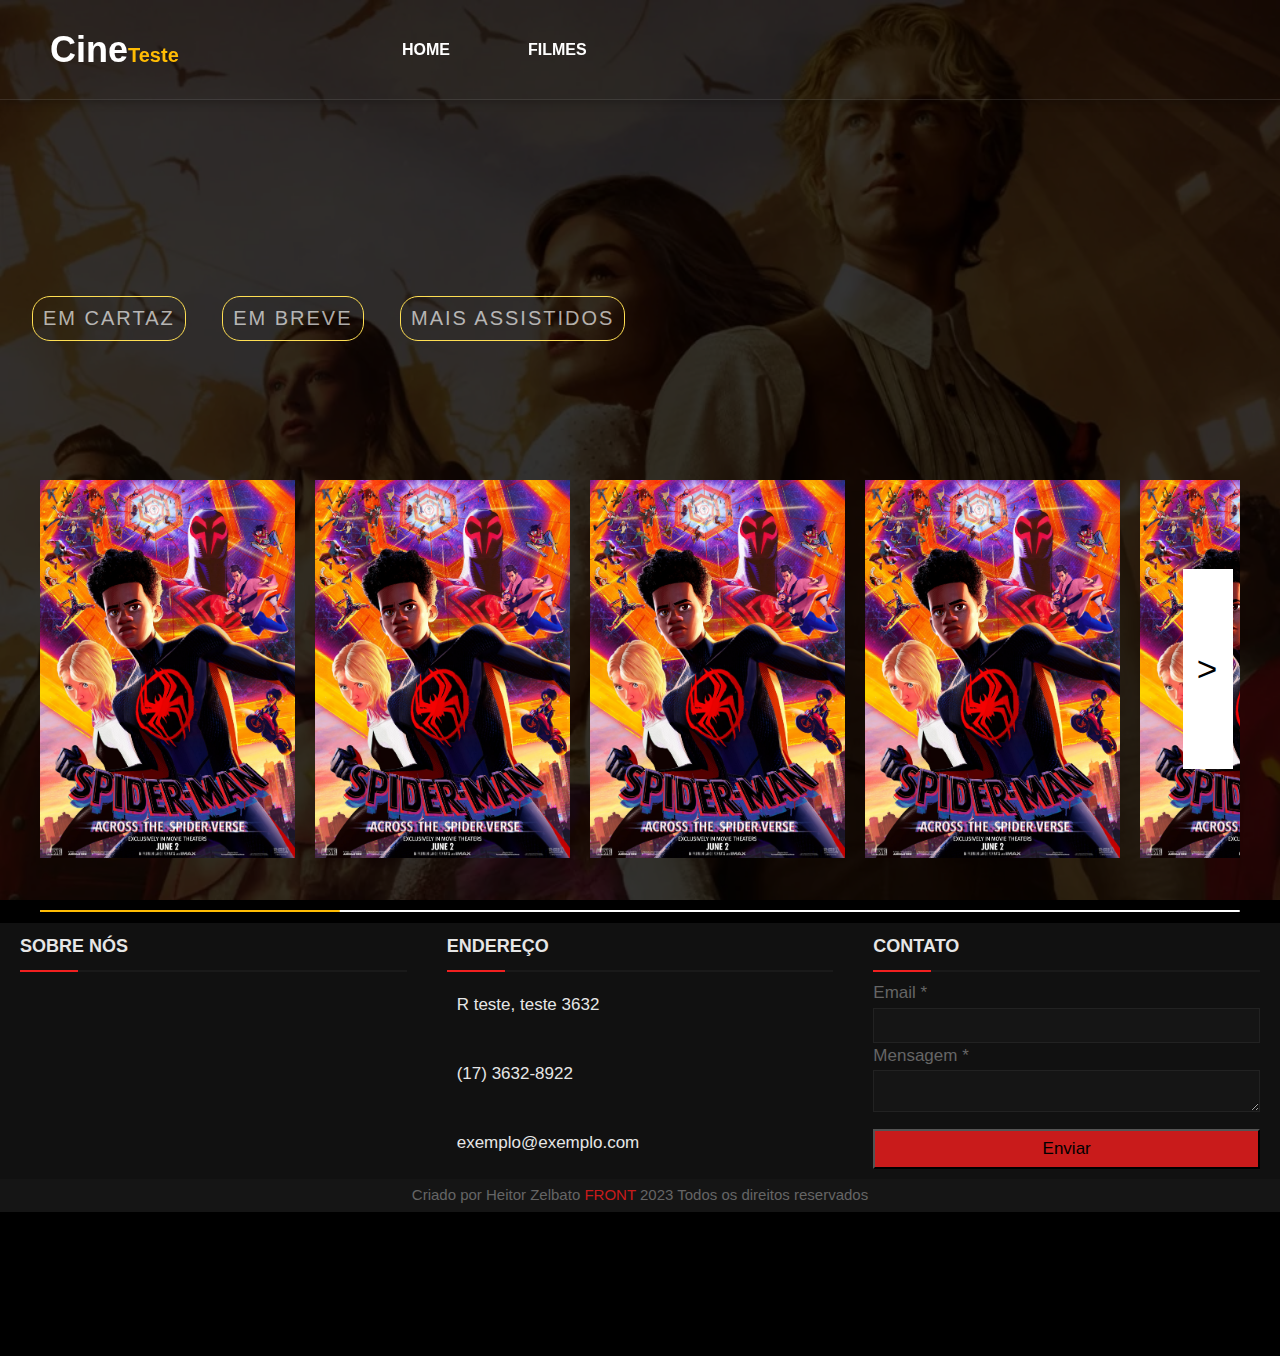
==== index.html @ 54a7b2f5 "Adicionei o rodapé da pagina" ====
<!DOCTYPE html>
<html lang="pt-br">

<head>

    <meta charset="UTF-8">
    <meta http-equiv="X-UA-Compatible" content="IE=edge">
    <meta name="viewport" content="width=device-width, initial-scale=1.0">
    <title>Cine Teste - Fã de Filmes </title>
    <link rel="stylesheet" href="style.css">
    <link rel="preconnect" href="https://fonts.googleapis.com">
    <link rel="preconnect" href="https://fonts.gstatic.com" crossorigin>
    <link href="https://fonts.googleapis.com/css2?family=Fira+Code:wght@500&display=swap" rel="stylesheet">
    <link rel="stylesheet" href="https://cdnjs.cloudflare.com/ajax/libs/font-awesome/6.3.0/css/all.min.css"
        integrity="sha512-SzlrxWUlpfuzQ+pcUCosxcglQRNAq/DZjVsC0lE40xsADsfeQoEypE+enwcOiGjk/bSuGGKHEyjSoQ1zVisanQ=="
        crossorigin="anonymous" referrerpolicy="no-referrer" />

</head>

<body>

    <div class="fundo">
        <div class="overlay"></div>


        <!--Inicio do Menu-->
        <header>
            <input type="checkbox" name="" id="chk1">
            <div class="logo">
                <h1><a href="#">Cine<span>Teste</span></a></h1>
            </div>

            <ul id="first-part">
                <li><a href="#">Home</a></li>
                <li><a href="#">Filmes</a></li>
            </ul>

            <ul id="second-part">
                <li>
                    <div class="search-box">
                        <form action="#">
                            <button type="submit"><i class="fa fa-search"></i></button>
                        </form>
                    </div>
                </li>
            </ul>
            <ul id="third-part">
                <li><!--Icones de Redes Sociais-->

                    <a href="#"><i
                            class="fab fa-facebook"></i></a>
                    <a href="#"><i class="fab fa-instagram"></i></a>
                    <a href="#"><i class="far fa-user"></i></a>
                </li>
            </ul>
            <div class="menu">
                <label for="chk1">
                    <i class="fa fa-bars"></i>
                </label>
            </div>
        </header>

        <br><br><br><br><br><br><br>
        <!--Fim do Menu-->


        <!--=============FILMES=============-->
        <main>
        <section class="categoria-films">

            <ul class="list-films">
                <li>
                    <button>
                        <a href="#">Em Cartaz</a>
                    </button>
                    <button>
                        <a href="#">Em Breve</a>
                    </button>
                    <button>
                        <a href="#">Mais Assistidos</a>
                    </button>
                </li>
            </ul>
        </section>

    

        <section class="container">
            <article class="slider-wrapper">
              <button id="prev-slide" class="slide-button material-symbols-rounded">
                <
              </button>
              <ul class="image-list">
                <a href=""><img class="image-item" src="Imagens/capa Homem Aranha Atravez do Aranhavero.jpeg" alt="img-1" /></a>
                <a href=""><img class="image-item" src="Imagens/capa Homem Aranha Atravez do Aranhavero.jpeg" alt="img-2" /></a>
                <a href=""><img class="image-item" src="Imagens/capa Homem Aranha Atravez do Aranhavero.jpeg" alt="img-3" /></a>
                <a href=""><img class="image-item" src="Imagens/capa Homem Aranha Atravez do Aranhavero.jpeg" alt="img-4" /></a>
                <a href=""><img class="image-item" src="Imagens/capa Homem Aranha Atravez do Aranhavero.jpeg" alt="img-5" /></a>
                <a href=""><img class="image-item" src="Imagens/capa Homem Aranha Atravez do Aranhavero.jpeg" alt="img-6" /></a>
                <a href=""><img class="image-item" src="Imagens/capa Homem Aranha Atravez do Aranhavero.jpeg" alt="img-7" /></a>
                <a href=""><img class="image-item" src="Imagens/capa Homem Aranha Atravez do Aranhavero.jpeg" alt="img-8" /></a>
               
              </ul>
              <button id="next-slide" class="slide-button material-symbols-rounded">
               >
              </button>
            </article>
            <article class="slider-scrollbar">
              <div class="scrollbar-track">
                <div class="scrollbar-thumb"></div>
              </div>
            </article>
        </section>

            
        </section>

        <footer><!--Rodapé da Página-->

            <div class="main-content">
                <div class="left box">
                    <h2>Sobre nós</h2>
                    <div class="content">
                        <p></p>

                        <div class="social">
                            <a href="#"><span
                                    class="fab fa-facebook-f"></span></a>

                            <a href="#"><span
                                    class="fab fa-instagram"></span></a>
                        </div>
                    </div>
                </div><!--left box-->

                <br>

                <div class="center box">
                    <h2>Endereço</h2>
                    <div class="content">
                        <div class="place">
                            <span class="fas fa-map-marker"></span>
                            <span class="text">R teste, teste 3632</span>
                        </div>
                        <br>

                        <div class="phone">
                            <span class="fas fas fa-phone-alt"></span>
                            <span class="text">(17) 3632-8922</span>
                        </div>
                        <br>
                        <div class="email">
                            <span class="fas fa-envelope"></span>
                            <span class="text">exemplo@exemplo.com</span>
                        </div>
                    </div>
                </div>
                <br>
                <div class="right box">
                    <h2>Contato</h2>
                    <div class="content">
                        <form action="#">
                            <div class="email">
                                <div class="text">Email *</div>
                                <input type="email" required>
                            </div>

                            <div class="msg">
                                <div class="text">Mensagem *</div>
                                <textarea rows="2" cols="25" required></textarea>
                            </div>

                            <div class="btn">
                                <button type="submit">Enviar</button>
                            </div>

                        </form>
                    </div>
                </div>
            </div><!--main-content-->

            <div class="bottom">
                <div class="center">
                    <span class="credit">Criado por Heitor Zelbato <a
                            href="https://www.instagram.com/heitor__a.ndre/">FRONT</a></span>

                    <span class="far fa-copyright">2023 Todos os direitos reservados</span>
                </div>
            </div>

        </footer>
        </main>

        <br><br><br><br><br><br>

        <script src="filmes.js"></script>

        <div vw class="enabled">
            <div vw-access-button class="active"></div>
            <div vw-plugin-wrapper>
                <div class="vw-plugin-top-wrapper"></div>
            </div>
        </div>
        <script src="https://vlibras.gov.br/app/vlibras-plugin.js"></script>
        <script>
            new window.VLibras.Widget('https://vlibras.gov.br/app');
        </script>
    </div>

    <script src="script.js"></script>
---- style.css ----
/*Estrutura do Site*/
* {
    margin: 0;
    padding: 0;
    box-sizing: border-box;
    font-family: Arial, Helvetica, sans-serif;
}

body {

    background-size: cover;
    height: 100vh;
    background-color: black;
    background-position: center;
    color: rgb(230, 230, 230);
    line-height: 1.5;
}

h1 a {
    text-decoration: none;
    color: white;
}

/*Acessibilidade*/

#zoom-controls {
    margin-top: 2px;
}

.fundo {
    background-image: url(Imagens/The\ Hunger.webp);
    background-size: cover;
    background-repeat: no-repeat;
    width: 100%;
    height: 100vh;
    position: relative;
}

.overlay {
    position: absolute;
    top: 0;
    left: 0;
    background-color: black;
    opacity: 0.8;
    width: 100%;
    height: 100%;
}

header {
    width: 100%;
    height: 100px;
    display: flex;
    justify-content: space-evenly;
    align-items: center;
    position: fixed;
    z-index: 99;
    box-shadow: 0 0 10px #00000057;
    background: rgba(0, 0, 0, 0);
    border-bottom: 1px solid rgba(128, 128, 128, 0.233);
}

#chk1 {
    display: none;

}

i {
    color: white;
    cursor: pointer;
}

header .logo {
    flex: 1;
    color: #fff;
    margin-left: 50px;
    text-transform:capitalize;
    font-size: 18px;
}
header span {
    font-size: 20px;
    color: #ffbc04;
}

header .search-box {
    flex: 1;
    position: relative;
}

/*Formação do header*/
.search-box button {
    cursor: pointer;
    border: none;
    background-color: rgba(255, 0, 0, 0);
}

header #first-part {
    flex: 2.5;
    display: flex;
    justify-content: left;
}

header #second-part {
    flex: 0.2;
    display: flex;
    justify-content: left;
}

header #third-part {
    flex: 0.5;
    display: flex;
    justify-content: left;
    margin-left: 50px;
}

header #first-part li {
    list-style: none;
    margin-left: 4rem;
}



header ul li {
    list-style: none;
}

header ul li a {
    text-decoration: none;
    color: #fff;
    font-weight: 600;
    text-transform: uppercase;
    padding: 5px 7px;
}

header ul li a:hover {
    transition: all 0.3s ease-in-out;
}

header .menu {
    font-size: 2.5em;
    display: none;
}

@media(max-width:850px) {
    .search-box button {
        position: fixed;
    }

    header ul {
        position: fixed;
        top: 100px;
        right: -100%;
        background: rgba(0, 0, 0, 0.877);
        height: calc(100vh - 100px);
        width: 50%;
        flex-direction: column;
        align-items: center;
        transition: right 0.5s linear;
    }

    header .menu {
        display: flex;
        width: 100px;
        text-align: center;

    }

    #chk1:checked~ul {
        right: 0;
    }
}

@media(max-width:600px) {
    header .logo {
        font-size: 10px;
        margin-left: 8px;
    }

    header ul {
        width: 100%;
    }


}

/*****************FILMES***************/

section {
    padding: 0rem 0rem;
    color: white;
    max-height: 2000px;
    overflow: hidden;
    scrollbar-width: thin;
    margin-top: 10%;
}

section .list-films {
    list-style-type: none;
}

section button {
    outline: none;
    cursor: pointer;
    transition: all ease-in-out 0.5s;
    position: relative;
    z-index: 1;
    border: 1px solid rgb(255, 223, 83);
    padding: 10px;
    margin-left: 2rem;
    border-radius: 18px;
    text-transform: uppercase;
    letter-spacing: 2px;
    background-color: transparent;
}

section button:hover {
    transform: scale(1.03);
    background-color: transparent;
    border: 1px solid rgb(255, 216, 45);
}

section .list-films button li{
    text-align: center;
    line-height: 35px;
    font-weight: 100;
    font-family: Arial, Helvetica, sans-serif;
    letter-spacing: 2px;
}

section .list-films button a {
    text-decoration: none;
    font-size: 20px;
    color: #ffffffa9;
}

section .list-films li a:hover {
    color: #ffff;
}

@media only screen and (max-width: 1023px) {
    section .categoria-films{
        margin-top: 0%;
    }
    section .list-films button{
display: flex;
margin-bottom: 2rem;
    }


}

/*Slide de Filems*/

.container {
    max-width: 1200px;
    width: 100%;
    margin: 0 auto;
    margin-top: 10%;
  }
  .slider-wrapper {
    position: relative;
  }

  /*Botão LEFT e RIGHT*/
  .slider-wrapper .slide-button {
    position: absolute;
    top: 50%;
    outline: none;
    border: none;
    height: 200px;
    margin-right: 32px;
    width: 50px;
    z-index: 1;
    color: #000000;
    display: flex;
    cursor: pointer;
    font-size: 2.2rem;
    background: #ffffff;
    align-items: center;
    justify-content: center;
    border-radius: 0%;
    transform: translateY(-50%);
  }

  .slider-wrapper .slide-button#prev-slide {
    left: -25px;
    display: none;
  }
  .slider-wrapper .slide-button#next-slide {
    right: -25px;
  }
  .slider-wrapper .image-list {
    display: grid;
    grid-template-columns: repeat(10, 1fr);
    gap: 20px;
    font-size: 0;
    list-style: none;
    margin-bottom: 30px;
    overflow-x:auto;
    scrollbar-width: none;
  }
  .slider-wrapper .image-list::-webkit-scrollbar {
    display: none;
  }
  .slider-wrapper .image-list .image-item {
    width: 255px;
    height: 400px;
    object-fit:contain;
  }
  .container .slider-scrollbar {
    height: 24px;
    width: 100%;
    display: flex;
    align-items: center;
  }

  /*Parte branca do botao*/
  .slider-scrollbar .scrollbar-track {
    background: #ffffff;
    width: 100%;
    height: 2px;
    display: flex;
    align-items: center;
    border-radius: 4px;
    position: relative;
  }
  .slider-scrollbar:hover .scrollbar-track {
    height: 4px;
  }

  /*Botão rasteira amarelo*/
  .slider-scrollbar .scrollbar-thumb {
    position: absolute;
    background: #ffbc04;
    top: 0;
    bottom: 0;
    width: 25%;
    height: 100%;
    cursor: grab;
    border-radius: inherit;
  }
  .slider-scrollbar .scrollbar-thumb:active {
    cursor: grabbing;
    height: 8px;
    top: -2px;
  }
  .slider-scrollbar .scrollbar-thumb::after {
    content: "";
    position: relative;
    left: 0;
    right: 0;
    top: -10px;
    bottom: -10px;
  }
  /* Styles for mobile and tablets */
  @media only screen and (max-width: 1023px) {
    .container {
        width: 100%;
        margin-top: 3%;
    }
    .slider-wrapper .slide-button {
      display: none !important;
    }
    .slider-wrapper .image-list {
      gap: 10px;
      margin-bottom: 15px;
      scroll-snap-type: x mandatory;
    }
    .slider-wrapper .image-list .image-item {
      width: 280px;
      height: 380px;
    }
    .slider-scrollbar .scrollbar-thumb {
      width: 20%;
    }
  }

  
/*Começo do rodapé*/
footer {
    position: relative;
    bottom: 0px;
    width: 100%;
    background: #111;
}

.main-content {
    display: flex;
}

.main-content .box {
    flex-basis: 50%;
    padding: 10px 20px;

}

.box h2 {
    font-size: 18px;
    font-weight: 600;
    text-transform: uppercase;
}

.box .content {
    margin: 20px 0 0 0;
    position: relative;
}

.box .content::after {
    position: absolute;
    content: '';
    width: 15%;
    height: 2px;
    background: #f12020;
    top: -10px;
}

.box .content:before {
    position: absolute;
    content: '';
    height: 2px;
    width: 100%;
    background: #1a1a1a;
    top: -10px;
}

.left .content .social {
    margin: 20px 0 0 0;
}

.left .content .social a {
    padding: 0 2px;
}

.left .content .social a span {
    width: 40px;
    height: 40px;
    background: #1a1a1a;
    text-align: center;
    line-height: 40px;
    border-radius: 5px;
    font-size: 18px;
    transition: 0.3s;
}

.left .content .social a span:hover {
    background: #f12020;
}

.left .content p {
    text-align: justify;
}

.center .content .fas {
    font-size: 23px;
    background: #1a1a1a;
    width: 45px;
    height: 45px;
    line-height: 45px;
    text-align: center;
    border-radius: 50%;
    transition: 0.3s;
    cursor: pointer;
}

.center .content .fas:hover {
    background: #f12020;
}

.center .content .text {
    font-size: 17px;
    font-weight: 500;
    padding-left: 10px;
}

.center .content .phone {
    margin-top: 10px 0;
}

.center .content .msg {
    margin-top: 10px;
}

.right form input,
.right form textarea {
    width: 100%;
    font-size: 17px;
    background: #151515;
    padding-left: 10px;
    border: 1px solid #222222;

}

.right form input {
    height: 35px;
}

.right form input:focus,
.right form textarea:focus {
    outline-color: #3498db;
}

.right form .text {
    font-size: 17px;
    margin-bottom: 2px;
    color: #656565;
}

.right form .btn {
    margin-top: 10px;
}

.right form .btn button {
    width: 100%;
    height: 40px;
    background: #c91b1b;
    font-size: 17px;
    font-weight: 500;
    cursor: pointer;
    transition: .3s;
}

.right form .btm button:hover {
    background: #000;
}


.bottom .center {
    padding: 5px;
    font-size: 15px;
    background: #151515;
    text-align: center;
}

.bottom .center span {
    color: #656565;
}

.bottom .center a {
    color: #c91b1b;
    text-decoration: none;

}

.bottom .center a:hover {
    text-decoration: underline;
}

@media screen and (max-width:900px) {
    footer {

        position: relative;
        bottom: 0px;
    }

    .main-content {
        flex-wrap: wrap;
        flex-direction: column;
    }

    .main-content .box {
        margin: 5px 0;
    }
}
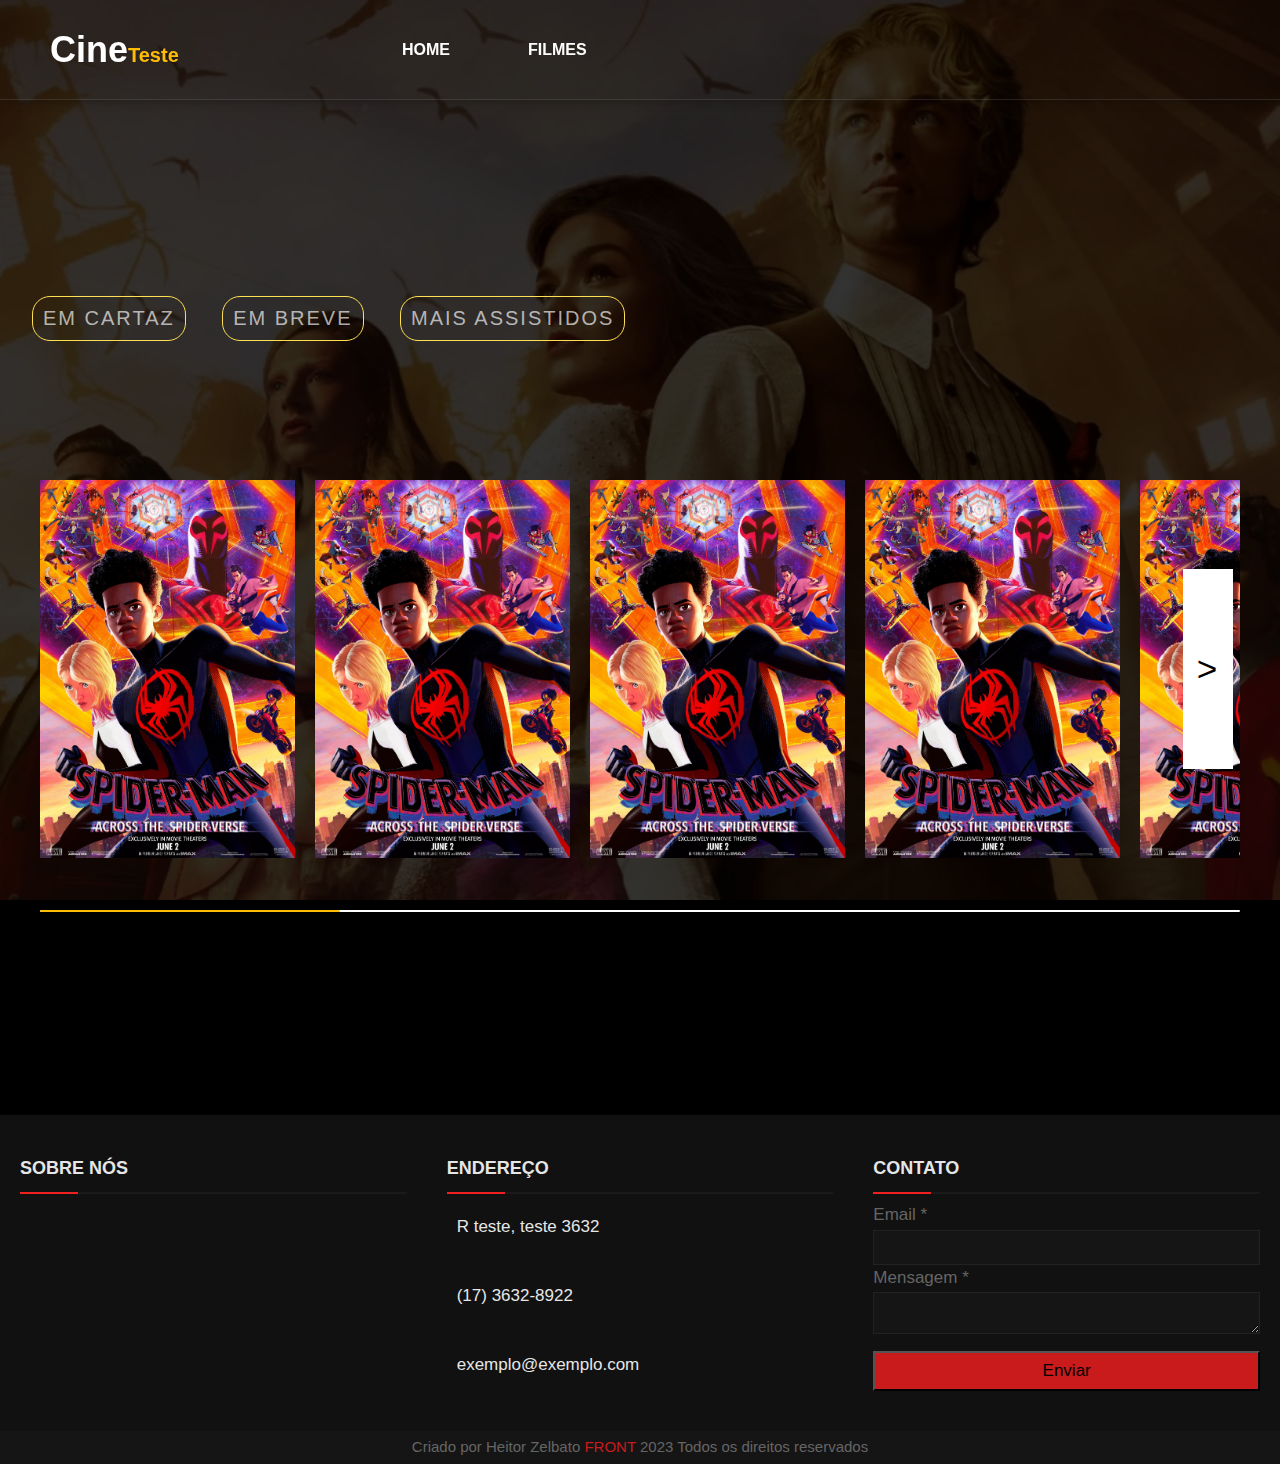
==== commit 6c8e0197: "Arrumei erros em geral" ====
--- a/index.html
+++ b/index.html
@@ -47,8 +47,7 @@
             <ul id="third-part">
                 <li><!--Icones de Redes Sociais-->
 
-                    <a href="#"><i
-                            class="fab fa-facebook"></i></a>
+                    <a href="#"><i class="fab fa-facebook"></i></a>
                     <a href="#"><i class="fab fa-instagram"></i></a>
                     <a href="#"><i class="far fa-user"></i></a>
                 </li>
@@ -66,54 +65,62 @@
 
         <!--=============FILMES=============-->
         <main>
-        <section class="categoria-films">
-
-            <ul class="list-films">
-                <li>
-                    <button>
-                        <a href="#">Em Cartaz</a>
-                    </button>
-                    <button>
-                        <a href="#">Em Breve</a>
-                    </button>
-                    <button>
-                        <a href="#">Mais Assistidos</a>
-                    </button>
-                </li>
-            </ul>
-        </section>
-
-    
-
-        <section class="container">
-            <article class="slider-wrapper">
-              <button id="prev-slide" class="slide-button material-symbols-rounded">
-                <
-              </button>
-              <ul class="image-list">
-                <a href=""><img class="image-item" src="Imagens/capa Homem Aranha Atravez do Aranhavero.jpeg" alt="img-1" /></a>
-                <a href=""><img class="image-item" src="Imagens/capa Homem Aranha Atravez do Aranhavero.jpeg" alt="img-2" /></a>
-                <a href=""><img class="image-item" src="Imagens/capa Homem Aranha Atravez do Aranhavero.jpeg" alt="img-3" /></a>
-                <a href=""><img class="image-item" src="Imagens/capa Homem Aranha Atravez do Aranhavero.jpeg" alt="img-4" /></a>
-                <a href=""><img class="image-item" src="Imagens/capa Homem Aranha Atravez do Aranhavero.jpeg" alt="img-5" /></a>
-                <a href=""><img class="image-item" src="Imagens/capa Homem Aranha Atravez do Aranhavero.jpeg" alt="img-6" /></a>
-                <a href=""><img class="image-item" src="Imagens/capa Homem Aranha Atravez do Aranhavero.jpeg" alt="img-7" /></a>
-                <a href=""><img class="image-item" src="Imagens/capa Homem Aranha Atravez do Aranhavero.jpeg" alt="img-8" /></a>
-               
-              </ul>
-              <button id="next-slide" class="slide-button material-symbols-rounded">
-               >
-              </button>
-            </article>
-            <article class="slider-scrollbar">
-              <div class="scrollbar-track">
-                <div class="scrollbar-thumb"></div>
-              </div>
-            </article>
-        </section>
-
-            
-        </section>
+            <section class="categoria-films">
+
+                <ul class="list-films">
+                    <li>
+                        <button>
+                            <a href="#">Em Cartaz</a>
+                        </button>
+                        <button>
+                            <a href="#">Em Breve</a>
+                        </button>
+                        <button>
+                            <a href="#">Mais Assistidos</a>
+                        </button>
+                    </li>
+                </ul>
+            </section>
+
+
+
+            <section class="container">
+                <article class="slider-wrapper">
+                    <button id="prev-slide" class="slide-button material-symbols-rounded">
+                        < </button>
+                            <ul class="image-list">
+                                <a href=""><img class="image-item"
+                                        src="Imagens/capa Homem Aranha Atravez do Aranhavero.jpeg" alt="img-1" /></a>
+                                <a href=""><img class="image-item"
+                                        src="Imagens/capa Homem Aranha Atravez do Aranhavero.jpeg" alt="img-2" /></a>
+                                <a href=""><img class="image-item"
+                                        src="Imagens/capa Homem Aranha Atravez do Aranhavero.jpeg" alt="img-3" /></a>
+                                <a href=""><img class="image-item"
+                                        src="Imagens/capa Homem Aranha Atravez do Aranhavero.jpeg" alt="img-4" /></a>
+                                <a href=""><img class="image-item"
+                                        src="Imagens/capa Homem Aranha Atravez do Aranhavero.jpeg" alt="img-5" /></a>
+                                <a href=""><img class="image-item"
+                                        src="Imagens/capa Homem Aranha Atravez do Aranhavero.jpeg" alt="img-6" /></a>
+                                <a href=""><img class="image-item"
+                                        src="Imagens/capa Homem Aranha Atravez do Aranhavero.jpeg" alt="img-7" /></a>
+                                <a href=""><img class="image-item"
+                                        src="Imagens/capa Homem Aranha Atravez do Aranhavero.jpeg" alt="img-8" /></a>
+
+                            </ul>
+                            <button id="next-slide" class="slide-button material-symbols-rounded">
+                                >
+                            </button>
+                </article>
+                <article class="slider-scrollbar">
+                    <div class="scrollbar-track">
+                        <div class="scrollbar-thumb"></div>
+                    </div>
+                </article>
+            </section>
+        </main>
+
+        <br><br><br><br><br>
+        <br><br><br>
 
         <footer><!--Rodapé da Página-->
 
@@ -124,11 +131,9 @@
                         <p></p>
 
                         <div class="social">
-                            <a href="#"><span
-                                    class="fab fa-facebook-f"></span></a>
-
-                            <a href="#"><span
-                                    class="fab fa-instagram"></span></a>
+                            <a href="#"><span class="fab fa-facebook-f"></span></a>
+
+                            <a href="#"><span class="fab fa-instagram"></span></a>
                         </div>
                     </div>
                 </div><!--left box-->
@@ -189,9 +194,8 @@
             </div>
 
         </footer>
-        </main>
-
-        <br><br><br><br><br><br>
+
+
 
         <script src="filmes.js"></script>
 
--- a/style.css
+++ b/style.css
@@ -374,7 +374,7 @@
     }
   }
 
-  
+
 /*Começo do rodapé*/
 footer {
     position: relative;
@@ -389,7 +389,7 @@
 
 .main-content .box {
     flex-basis: 50%;
-    padding: 10px 20px;
+    padding: 40px 20px;
 
 }
 
@@ -428,6 +428,7 @@
 
 .left .content .social a {
     padding: 0 2px;
+    text-decoration: none;
 }
 
 .left .content .social a span {
@@ -439,6 +440,7 @@
     border-radius: 5px;
     font-size: 18px;
     transition: 0.3s;
+    color: white;
 }
 
 .left .content .social a span:hover {
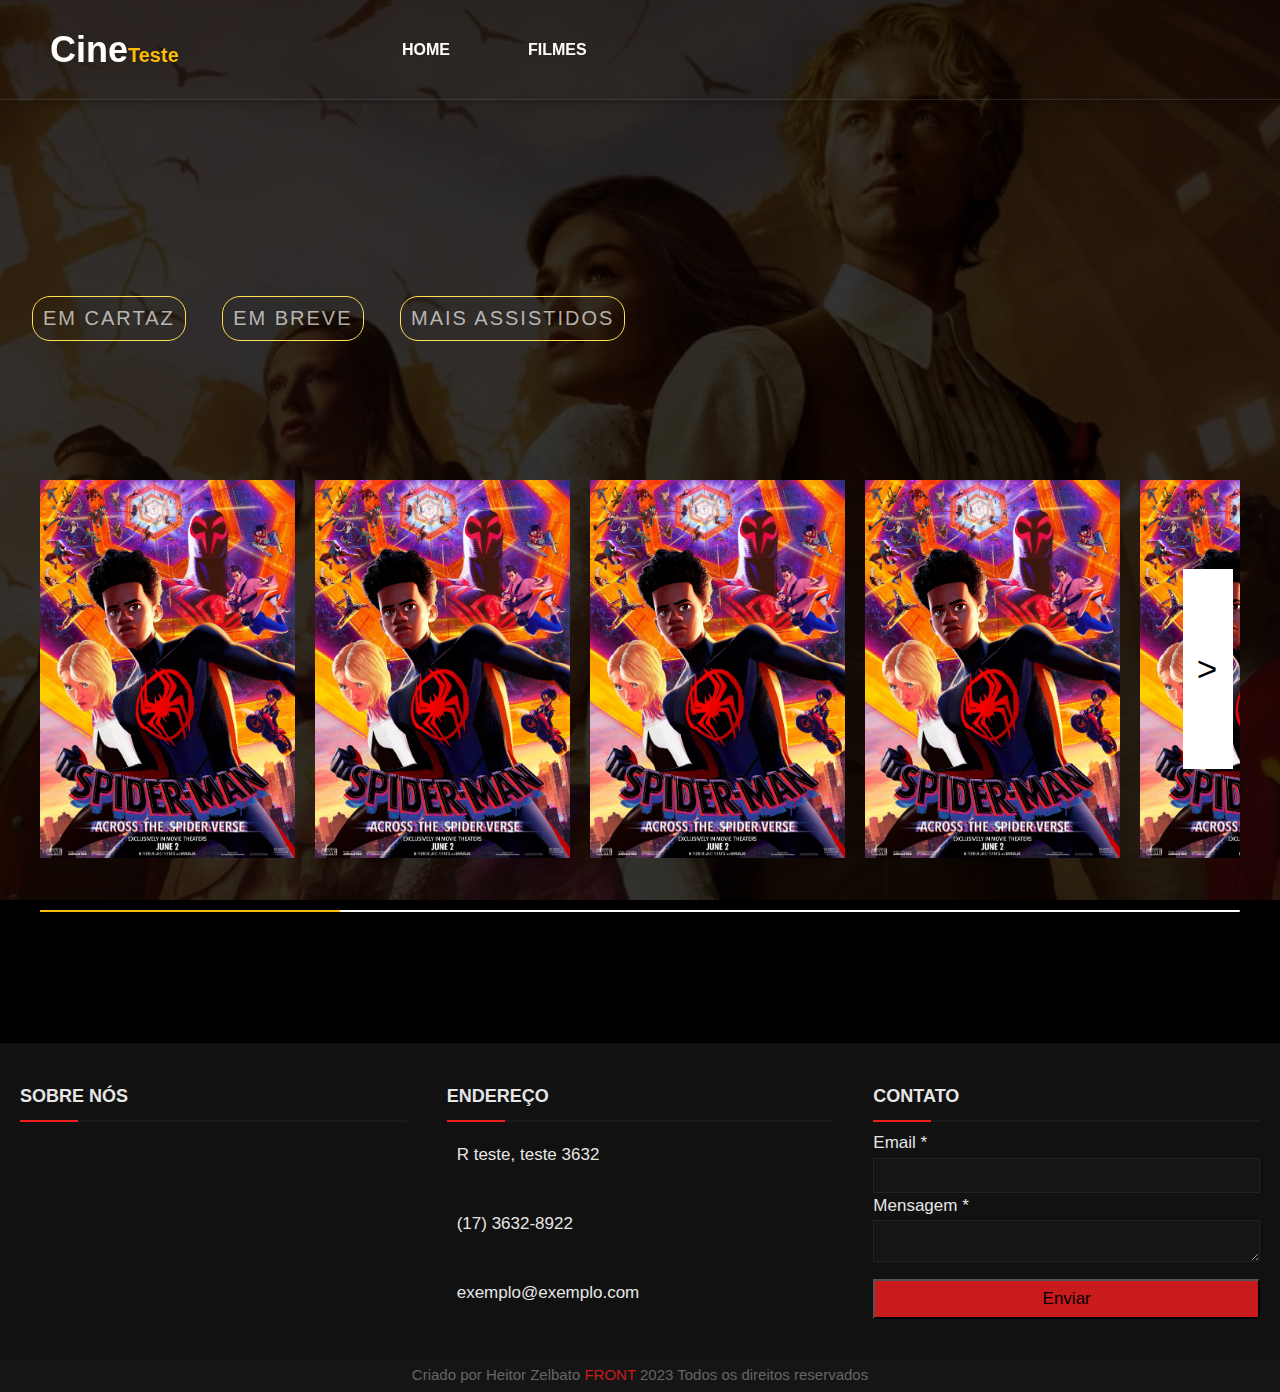
==== commit a1b39f35: "mudei o espaçamento" ====
--- a/index.html
+++ b/index.html
@@ -120,8 +120,6 @@
         </main>
 
         <br><br><br><br><br>
-        <br><br><br>
-
         <footer><!--Rodapé da Página-->
 
             <div class="main-content">
--- a/style.css
+++ b/style.css
@@ -141,6 +141,10 @@
 }
 
 @media(max-width:850px) {
+
+    header {
+        position:relative;
+    }
     .search-box button {
         position: fixed;
     }
@@ -428,6 +432,8 @@
 
 .left .content .social a {
     padding: 0 2px;
+    
+    color: white;
     text-decoration: none;
 }
 
@@ -440,7 +446,6 @@
     border-radius: 5px;
     font-size: 18px;
     transition: 0.3s;
-    color: white;
 }
 
 .left .content .social a span:hover {
@@ -498,12 +503,12 @@
 .right form input:focus,
 .right form textarea:focus {
     outline-color: #3498db;
+    color: rgb(230, 230, 230);
 }
 
 .right form .text {
     font-size: 17px;
     margin-bottom: 2px;
-    color: #656565;
 }
 
 .right form .btn {
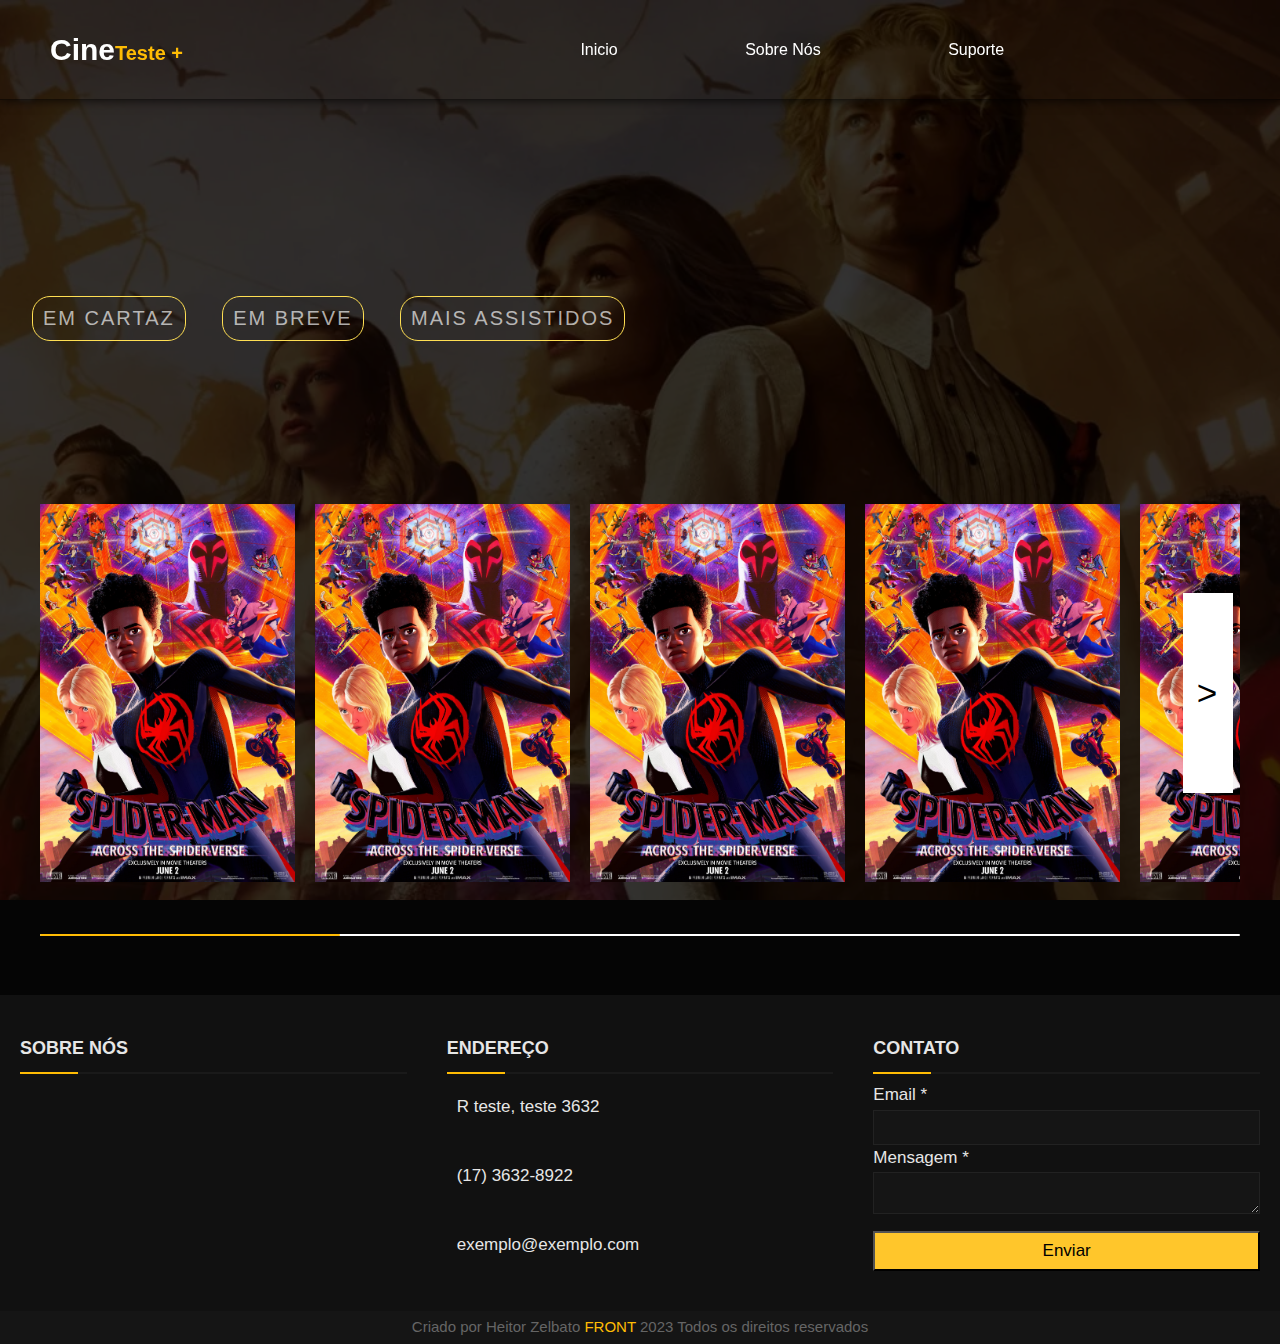
==== commit 1c7eb1a8: "Mudança geral no menu e na responsividade" ====
--- a/index.html
+++ b/index.html
@@ -24,41 +24,34 @@
 
 
         <!--Inicio do Menu-->
+
         <header>
-            <input type="checkbox" name="" id="chk1">
-            <div class="logo">
-                <h1><a href="#">Cine<span>Teste</span></a></h1>
-            </div>
-
-            <ul id="first-part">
-                <li><a href="#">Home</a></li>
-                <li><a href="#">Filmes</a></li>
-            </ul>
-
-            <ul id="second-part">
-                <li>
-                    <div class="search-box">
-                        <form action="#">
-                            <button type="submit"><i class="fa fa-search"></i></button>
-                        </form>
-                    </div>
-                </li>
-            </ul>
-            <ul id="third-part">
-                <li><!--Icones de Redes Sociais-->
-
-                    <a href="#"><i class="fab fa-facebook"></i></a>
-                    <a href="#"><i class="fab fa-instagram"></i></a>
-                    <a href="#"><i class="far fa-user"></i></a>
-                </li>
-            </ul>
+
             <div class="menu">
                 <label for="chk1">
                     <i class="fa fa-bars"></i>
                 </label>
             </div>
+
+            <input type="checkbox" name="" id="chk1">
+            <div class="logo">
+                <h1><a href="#">Cine<span>Teste +</span></a></h1>
+            </div>
+
+            <ul>
+                <li><a href="#">Inicio</a></li>
+                <li><a href="#">Sobre Nós</a></li>
+                <li><a href="#">Suporte</a></li>
+
+                <li><!--Icones de Redes Sociais-->
+
+                    <a href="#"><i class="fab fa-facebook"></i></a>
+                    <a href="#"><i class="fab fa-instagram"></i></a>
+                    <a href="#"><i class="far fa-user icon-modify"></i></a>
+                </li>
+            </ul>
+
         </header>
-
         <br><br><br><br><br><br><br>
         <!--Fim do Menu-->
 
@@ -81,8 +74,7 @@
                     </li>
                 </ul>
             </section>
-
-
+<br>
 
             <section class="container">
                 <article class="slider-wrapper">
@@ -119,7 +111,7 @@
             </section>
         </main>
 
-        <br><br><br><br><br>
+        <br><br>
         <footer><!--Rodapé da Página-->
 
             <div class="main-content">
--- a/style.css
+++ b/style.css
@@ -10,7 +10,7 @@
 
     background-size: cover;
     height: 100vh;
-    background-color: black;
+    background-color: rgba(0, 0, 0, 0.979);
     background-position: center;
     color: rgb(230, 230, 230);
     line-height: 1.5;
@@ -28,6 +28,7 @@
 }
 
 .fundo {
+    
     background-image: url(Imagens/The\ Hunger.webp);
     background-size: cover;
     background-repeat: no-repeat;
@@ -50,13 +51,13 @@
     width: 100%;
     height: 100px;
     display: flex;
-    justify-content: space-evenly;
+    justify-content: space-between;
     align-items: center;
     position: fixed;
     z-index: 99;
-    box-shadow: 0 0 10px #00000057;
+    box-shadow: 0 0 10px #000000c5;
     background: rgba(0, 0, 0, 0);
-    border-bottom: 1px solid rgba(128, 128, 128, 0.233);
+    border-bottom: 1px solid rgba(0, 0, 0, 0.466);
 }
 
 #chk1 {
@@ -67,6 +68,11 @@
 i {
     color: white;
     cursor: pointer;
+}
+
+
+i:hover {
+    color: #eeeded;
 }
 
 header .logo {
@@ -74,50 +80,18 @@
     color: #fff;
     margin-left: 50px;
     text-transform:capitalize;
-    font-size: 18px;
-}
+    font-size: 15px;
+}
+
 header span {
+    color :#ffbc04;
     font-size: 20px;
-    color: #ffbc04;
-}
-
-header .search-box {
-    flex: 1;
-    position: relative;
-}
-
-/*Formação do header*/
-.search-box button {
-    cursor: pointer;
-    border: none;
-    background-color: rgba(255, 0, 0, 0);
-}
-
-header #first-part {
-    flex: 2.5;
+}
+header ul {
+    flex: 2;
     display: flex;
-    justify-content: left;
-}
-
-header #second-part {
-    flex: 0.2;
-    display: flex;
-    justify-content: left;
-}
-
-header #third-part {
-    flex: 0.5;
-    display: flex;
-    justify-content: left;
-    margin-left: 50px;
-}
-
-header #first-part li {
-    list-style: none;
-    margin-left: 4rem;
-}
-
-
+    justify-content: space-evenly;
+}
 
 header ul li {
     list-style: none;
@@ -126,13 +100,14 @@
 header ul li a {
     text-decoration: none;
     color: #fff;
-    font-weight: 600;
-    text-transform: uppercase;
+    font-weight: 500;
+    text-transform: capitalize;
     padding: 5px 7px;
+
 }
 
 header ul li a:hover {
-    transition: all 0.3s ease-in-out;
+    color:#fff9a7
 }
 
 header .menu {
@@ -140,30 +115,33 @@
     display: none;
 }
 
-@media(max-width:850px) {
+@media(max-width:800px) {
+
+    .fundo {
+        background: url('Imagens/The\ Hunger.webp') no-repeat center fixed;
+        position: relative;
+        -webkit-background-size: cover;
+    }
 
     header {
-        position:relative;
-    }
-    .search-box button {
-        position: fixed;
-    }
-
+        background-color: rgba(0, 0, 0, 0.767);
+        position: relative;
+    }
     header ul {
         position: fixed;
         top: 100px;
-        right: -100%;
-        background: rgba(0, 0, 0, 0.877);
+        right: 150%;
+        background: rgba(0, 0, 0, 0.767);
         height: calc(100vh - 100px);
-        width: 50%;
+        width: 100%;
         flex-direction: column;
         align-items: center;
         transition: right 0.5s linear;
     }
 
     header .menu {
-        display: flex;
-        width: 100px;
+        display: block;
+       width: 25%;
         text-align: center;
 
     }
@@ -175,16 +153,25 @@
 
 @media(max-width:600px) {
     header .logo {
-        font-size: 10px;
+        font-size: 20px;
         margin-left: 8px;
+    }
+    header span {
+        font-size: 30px;
     }
 
     header ul {
         width: 100%;
     }
-
-
-}
+}
+
+a {
+    color: white;
+    text-decoration: none;
+
+}
+
+
 
 /*****************FILMES***************/
 
@@ -222,7 +209,7 @@
     border: 1px solid rgb(255, 216, 45);
 }
 
-section .list-films button li{
+section .list-films button li {
     text-align: center;
     line-height: 35px;
     font-weight: 100;
@@ -240,17 +227,42 @@
     color: #ffff;
 }
 
-@media only screen and (max-width: 1023px) {
-    section .categoria-films{
+@media only screen and (max-width: 700px) {
+    section .categoria-films {
         margin-top: 0%;
     }
-    section .list-films button{
-display: flex;
-margin-bottom: 2rem;
-    }
-
-
-}
+
+    section button {
+        
+        position: relative;
+        left: -15px;
+        right: 0;
+        align-items: center;
+        float: left;
+        display: block;
+        padding: 10px;
+    }
+
+    section button:hover {
+        transform: scale(1.09);
+        background-color: transparent;
+        border: 1px solid rgb(255, 216, 45);
+    }
+
+    section .list-films button {
+        text-align: center;
+        line-height: 5px;
+        font-weight: 100;
+        font-family: Arial, Helvetica, sans-serif;
+        letter-spacing: 0;
+    }
+
+    section .list-films button a {
+        font-size: 10px;
+    }
+}
+
+
 
 /*Slide de Filems*/
 
@@ -259,13 +271,14 @@
     width: 100%;
     margin: 0 auto;
     margin-top: 10%;
-  }
-  .slider-wrapper {
-    position: relative;
-  }
-
-  /*Botão LEFT e RIGHT*/
-  .slider-wrapper .slide-button {
+}
+
+.slider-wrapper {
+    position: relative;
+}
+
+/*Botão LEFT e RIGHT*/
+.slider-wrapper .slide-button {
     position: absolute;
     top: 50%;
     outline: none;
@@ -283,42 +296,47 @@
     justify-content: center;
     border-radius: 0%;
     transform: translateY(-50%);
-  }
-
-  .slider-wrapper .slide-button#prev-slide {
+}
+
+.slider-wrapper .slide-button#prev-slide {
     left: -25px;
     display: none;
-  }
-  .slider-wrapper .slide-button#next-slide {
+}
+
+.slider-wrapper .slide-button#next-slide {
     right: -25px;
-  }
-  .slider-wrapper .image-list {
+}
+
+.slider-wrapper .image-list {
     display: grid;
     grid-template-columns: repeat(10, 1fr);
     gap: 20px;
     font-size: 0;
     list-style: none;
     margin-bottom: 30px;
-    overflow-x:auto;
+    overflow-x: auto;
     scrollbar-width: none;
-  }
-  .slider-wrapper .image-list::-webkit-scrollbar {
+}
+
+.slider-wrapper .image-list::-webkit-scrollbar {
     display: none;
-  }
-  .slider-wrapper .image-list .image-item {
+}
+
+.slider-wrapper .image-list .image-item {
     width: 255px;
     height: 400px;
-    object-fit:contain;
-  }
-  .container .slider-scrollbar {
+    object-fit: contain;
+}
+
+.container .slider-scrollbar {
     height: 24px;
     width: 100%;
     display: flex;
     align-items: center;
-  }
-
-  /*Parte branca do botao*/
-  .slider-scrollbar .scrollbar-track {
+}
+
+/*Parte branca do botao*/
+.slider-scrollbar .scrollbar-track {
     background: #ffffff;
     width: 100%;
     height: 2px;
@@ -326,13 +344,14 @@
     align-items: center;
     border-radius: 4px;
     position: relative;
-  }
-  .slider-scrollbar:hover .scrollbar-track {
+}
+
+.slider-scrollbar:hover .scrollbar-track {
     height: 4px;
-  }
-
-  /*Botão rasteira amarelo*/
-  .slider-scrollbar .scrollbar-thumb {
+}
+
+/*Botão rasteira amarelo*/
+.slider-scrollbar .scrollbar-thumb {
     position: absolute;
     background: #ffbc04;
     top: 0;
@@ -341,42 +360,51 @@
     height: 100%;
     cursor: grab;
     border-radius: inherit;
-  }
-  .slider-scrollbar .scrollbar-thumb:active {
+}
+
+.slider-scrollbar .scrollbar-thumb:active {
     cursor: grabbing;
     height: 8px;
     top: -2px;
-  }
-  .slider-scrollbar .scrollbar-thumb::after {
+}
+
+.slider-scrollbar .scrollbar-thumb::after {
     content: "";
     position: relative;
     left: 0;
     right: 0;
     top: -10px;
     bottom: -10px;
-  }
-  /* Styles for mobile and tablets */
-  @media only screen and (max-width: 1023px) {
+}
+
+/* Styles for mobile and tablets */
+@media only screen and (max-width: 800px) {
     .container {
         width: 100%;
-        margin-top: 3%;
-    }
+        margin-top: 1%;
+    }
+
     .slider-wrapper .slide-button {
-      display: none !important;
-    }
+        display: none !important;
+    }
+
     .slider-wrapper .image-list {
-      gap: 10px;
-      margin-bottom: 15px;
-      scroll-snap-type: x mandatory;
-    }
+        gap: 10px;
+        margin-bottom: 10px;
+        scroll-snap-type: x mandatory;
+    }
+
     .slider-wrapper .image-list .image-item {
-      width: 280px;
-      height: 380px;
-    }
+        flex: 0 0 auto;
+        margin-left: 3.5%;
+        width: 250px;
+        height: 350px;
+    }
+
     .slider-scrollbar .scrollbar-thumb {
-      width: 20%;
-    }
-  }
+        width: 10%;
+    }
+}
 
 
 /*Começo do rodapé*/
@@ -413,7 +441,7 @@
     content: '';
     width: 15%;
     height: 2px;
-    background: #f12020;
+    background: #ffbc04;
     top: -10px;
 }
 
@@ -432,7 +460,7 @@
 
 .left .content .social a {
     padding: 0 2px;
-    
+
     color: white;
     text-decoration: none;
 }
@@ -449,7 +477,7 @@
 }
 
 .left .content .social a span:hover {
-    background: #f12020;
+    background: #ffbc04;
 }
 
 .left .content p {
@@ -469,7 +497,7 @@
 }
 
 .center .content .fas:hover {
-    background: #f12020;
+    background: #ffbc04;
 }
 
 .center .content .text {
@@ -502,7 +530,7 @@
 
 .right form input:focus,
 .right form textarea:focus {
-    outline-color: #3498db;
+    outline-color:  #fffb04;
     color: rgb(230, 230, 230);
 }
 
@@ -518,7 +546,7 @@
 .right form .btn button {
     width: 100%;
     height: 40px;
-    background: #c91b1b;
+    background: #ffc62b;
     font-size: 17px;
     font-weight: 500;
     cursor: pointer;
@@ -542,7 +570,7 @@
 }
 
 .bottom .center a {
-    color: #c91b1b;
+    color: #ffbc04;
     text-decoration: none;
 
 }
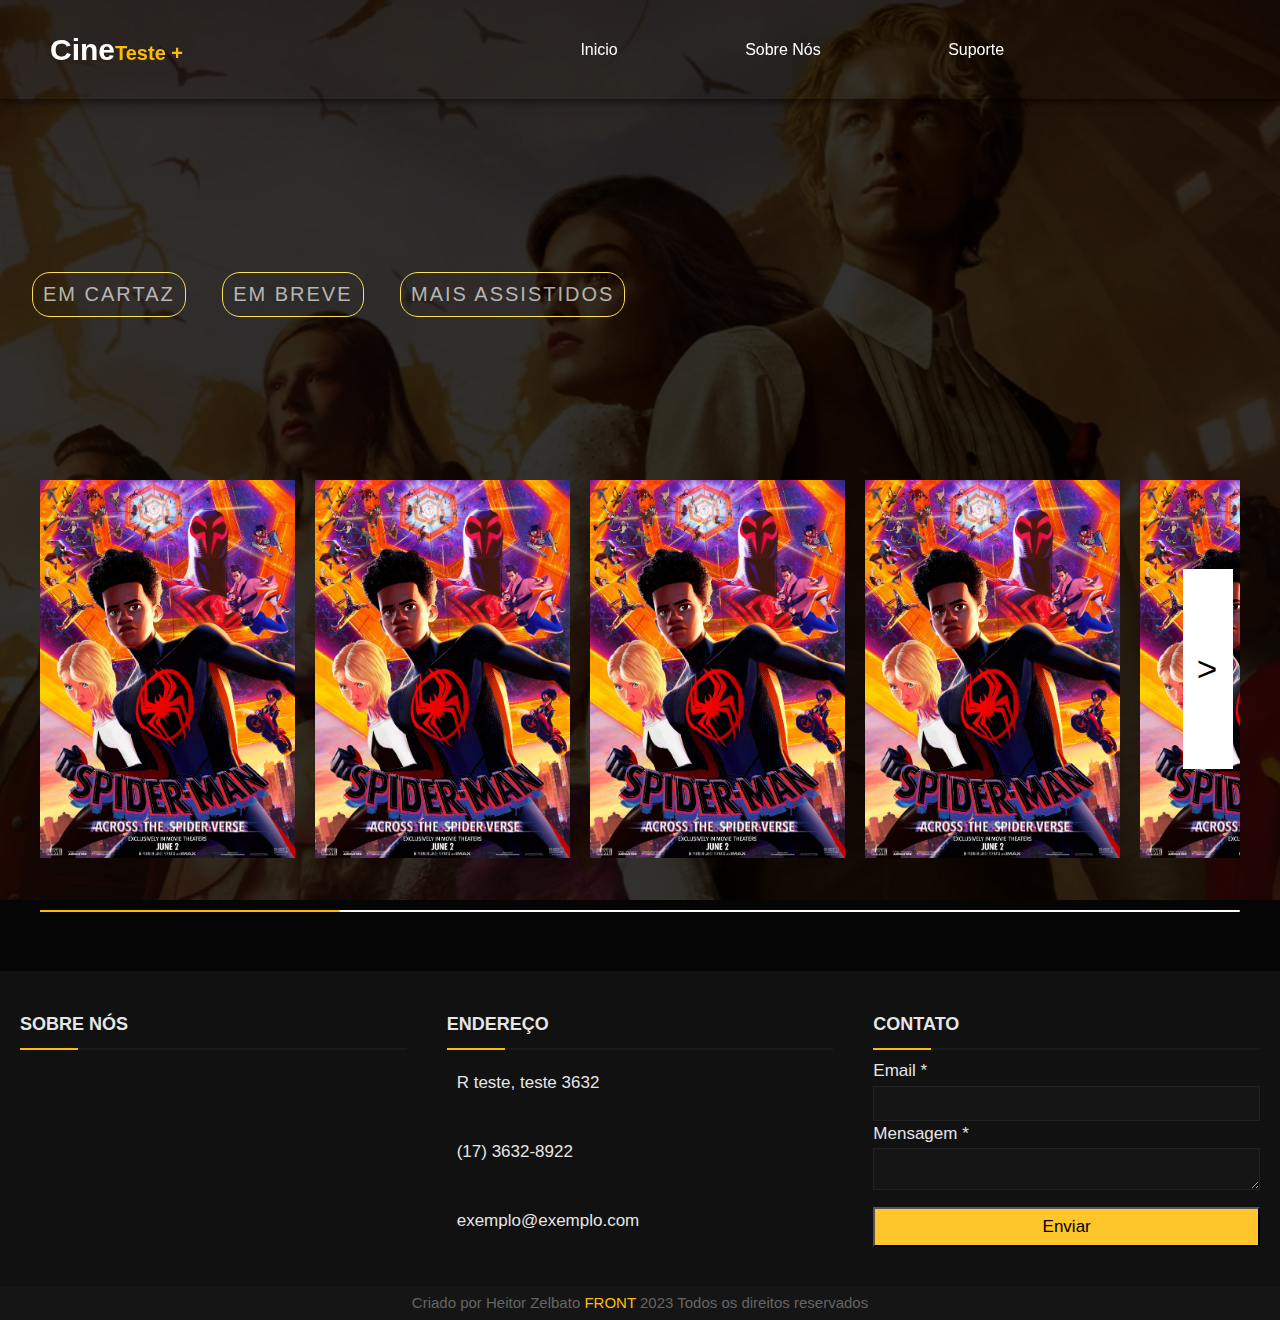
==== commit d85f8181: "ajustei os botoes" ====
--- a/index.html
+++ b/index.html
@@ -52,7 +52,7 @@
             </ul>
 
         </header>
-        <br><br><br><br><br><br><br>
+        <br><br><br><br><br><br>
         <!--Fim do Menu-->
 
 
@@ -74,8 +74,9 @@
                     </li>
                 </ul>
             </section>
-<br>
-
+
+            <br>
+        
             <section class="container">
                 <article class="slider-wrapper">
                     <button id="prev-slide" class="slide-button material-symbols-rounded">
--- a/style.css
+++ b/style.css
@@ -28,7 +28,7 @@
 }
 
 .fundo {
-    
+
     background-image: url(Imagens/The\ Hunger.webp);
     background-size: cover;
     background-repeat: no-repeat;
@@ -79,14 +79,15 @@
     flex: 1;
     color: #fff;
     margin-left: 50px;
-    text-transform:capitalize;
+    text-transform: capitalize;
     font-size: 15px;
 }
 
 header span {
-    color :#ffbc04;
+    color: #ffbc04;
     font-size: 20px;
 }
+
 header ul {
     flex: 2;
     display: flex;
@@ -107,7 +108,7 @@
 }
 
 header ul li a:hover {
-    color:#fff9a7
+    color: #fff9a7
 }
 
 header .menu {
@@ -115,7 +116,7 @@
     display: none;
 }
 
-@media(max-width:800px) {
+@media(max-width:700px) {
 
     .fundo {
         background: url('Imagens/The\ Hunger.webp') no-repeat center fixed;
@@ -127,21 +128,24 @@
         background-color: rgba(0, 0, 0, 0.767);
         position: relative;
     }
+
     header ul {
         position: fixed;
         top: 100px;
-        right: 150%;
+        right: 100%;
         background: rgba(0, 0, 0, 0.767);
         height: calc(100vh - 100px);
         width: 100%;
         flex-direction: column;
         align-items: center;
         transition: right 0.5s linear;
+        display: flex;
+
     }
 
     header .menu {
         display: block;
-       width: 25%;
+        width: 25%;
         text-align: center;
 
     }
@@ -156,6 +160,7 @@
         font-size: 20px;
         margin-left: 8px;
     }
+
     header span {
         font-size: 30px;
     }
@@ -227,38 +232,43 @@
     color: #ffff;
 }
 
-@media only screen and (max-width: 700px) {
+@media only screen and (max-width: 630px) {
     section .categoria-films {
         margin-top: 0%;
     }
 
     section button {
-        
         position: relative;
         left: -15px;
-        right: 0;
+        right: 0px;
         align-items: center;
         float: left;
         display: block;
-        padding: 10px;
+        padding: 6px;
     }
 
     section button:hover {
-        transform: scale(1.09);
+        transform: scale(1.07);
         background-color: transparent;
-        border: 1px solid rgb(255, 216, 45);
+        border: 1px solid rgb(255, 213, 28);
+
     }
 
     section .list-films button {
         text-align: center;
-        line-height: 5px;
-        font-weight: 100;
+        line-height: 6px;
+        font-weight: 600;
         font-family: Arial, Helvetica, sans-serif;
         letter-spacing: 0;
     }
 
     section .list-films button a {
-        font-size: 10px;
+        font-size: 11px;
+    }
+
+    section .list-films button a:hover {
+        font-size: 11px;
+        color: #f5f5f5;
     }
 }
 
@@ -530,7 +540,7 @@
 
 .right form input:focus,
 .right form textarea:focus {
-    outline-color:  #fffb04;
+    outline-color: #fffb04;
     color: rgb(230, 230, 230);
 }
 
